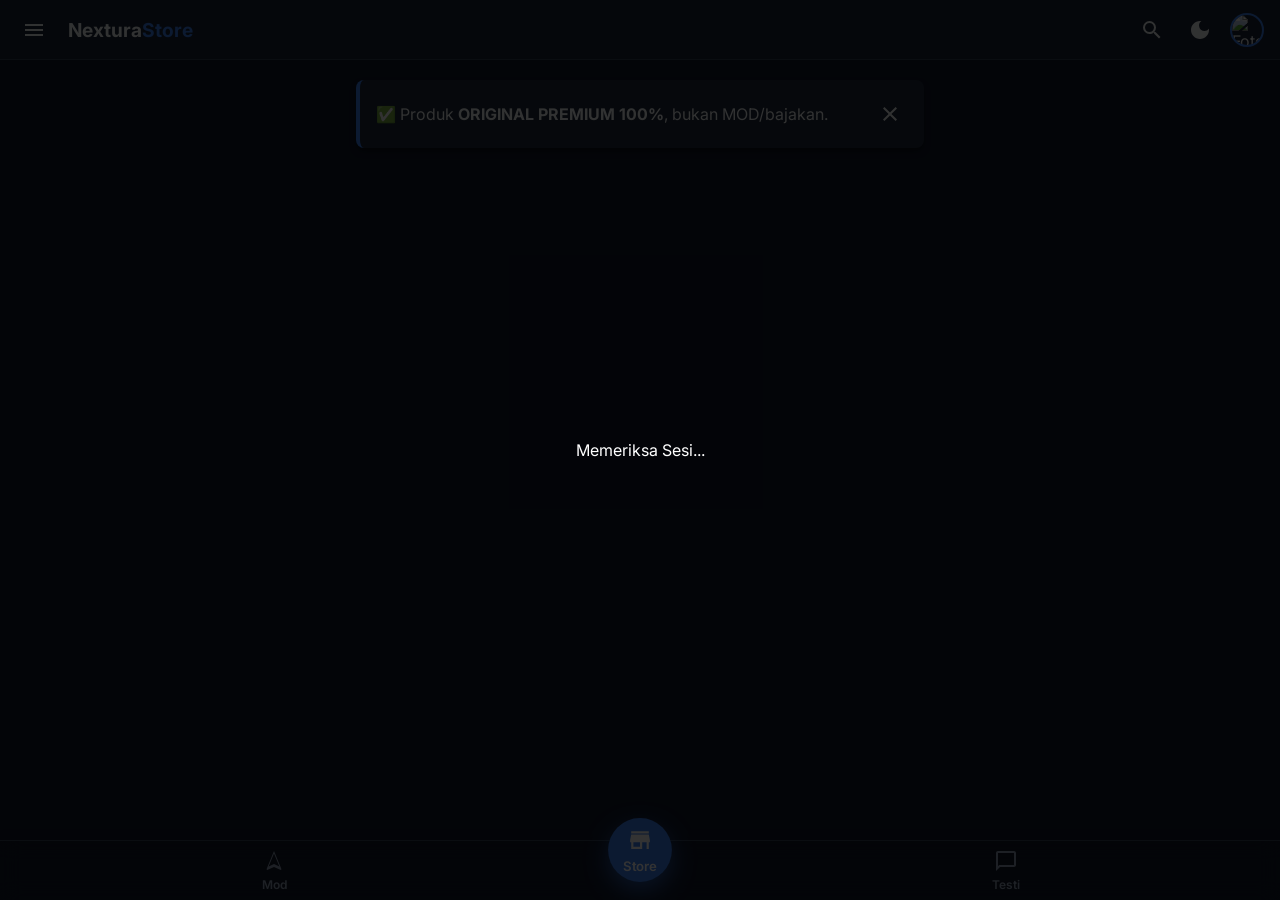
==== index.html @ 6408d53c "Add files via upload" ====
<!DOCTYPE html>
<html lang="id">
<head>
    <meta charset="UTF-8">
    <meta name="viewport" content="width=device-width, initial-scale=1.0">
    <title>Dashboard - NexturaStore</title>
    <link rel="stylesheet" href="style.css">
</head>
<body data-theme="dark">
    <div id="loading-overlay" style="display: flex;">Memeriksa Sesi...</div>

    <header class="app-header">
        <div class="header-left">
            <button class="icon-btn" id="btn-menu">
                <svg viewBox="0 0 24 24"><path d="M3 18h18v-2H3v2zm0-5h18v-2H3v2zm0-7v2h18V6H3z"/></svg>
            </button>
            <div class="logo-title">Nextura<span>Store</span></div>
        </div>
        
        <div class="header-right">
            <button class="icon-btn" id="btn-search">
                <svg viewBox="0 0 24 24"><path d="M15.5 14h-.79l-.28-.27A6.471 6.471 0 0 0 16 9.5 6.5 6.5 0 1 0 9.5 16c1.61 0 3.09-.59 4.23-1.57l.27.28v.79l5 4.99L20.49 19l-4.99-5zm-6 0C7.01 14 5 11.99 5 9.5S7.01 5 9.5 5 14 7.01 14 9.5 11.99 14 9.5 14z"/></svg>
            </button>
            
            <button class="icon-btn" id="btn-theme">
                <svg id="icon-moon" viewBox="0 0 24 24"><path d="M12 3c-4.97 0-9 4.03-9 9s4.03 9 9 9 9-4.03 9-9c0-.46-.04-.92-.1-1.36a5.389 5.389 0 0 1-4.4 2.26 5.403 5.403 0 0 1-3.14-9.8C12.18 3.06 12.09 3 12 3z"/></svg>
            </button>

            <div class="profile-container">
                <img id="user-avatar" src="https://ui-avatars.com/api/?name=User" alt="Foto Profil" class="user-avatar" onclick="toggleDropdown()">

                <div id="profile-dropdown" class="dropdown-menu">
                    <div class="user-info">
                        <span id="user-name" class="user-name">Memuat...</span>
                        <span id="user-email" class="user-email">user@email.com</span>
                    </div>
                    <hr class="dropdown-divider">
                    <button id="btn-logout" class="logout-btn">
                        <svg viewBox="0 0 24 24" width="16" height="16" fill="currentColor">
                            <path d="M17 7l-1.41 1.41L18.17 11H8v2h10.17l-2.58 2.58L17 17l5-5-5-5zM4 5h8V3H4c-1.1 0-2 .9-2 2v14c0 1.1.9 2 2 2h8v-2H4V5z"/>
                        </svg>
                        <span>Keluar</span>
                    </button>
                </div>
            </div>
        </div>
        
        <div class="search-overlay" id="search-bar">
            <input type="text" class="search-input" placeholder="Cari aplikasi...">
            <button class="icon-btn" id="btn-close-search">
                <svg viewBox="0 0 24 24"><path d="M19 6.41L17.59 5 12 10.59 6.41 5 5 6.41 10.59 12 5 17.59 6.41 19 12 13.41 17.59 19 19 17.59 13.41 12z"/></svg>
            </button>
        </div>
    </header>

    <main>
        <section id="store-section" class="section active">
            <div class="alert-box" id="store-alert">
                <span>✅ Produk <b>ORIGINAL PREMIUM 100%</b>, bukan MOD/bajakan.</span>
                <button class="icon-btn" onclick="document.getElementById('store-alert').classList.add('hidden')">
                    <svg viewBox="0 0 24 24"><path d="M19 6.41L17.59 5 12 10.59 6.41 5 5 6.41 10.59 12 5 17.59 6.41 19 12 13.41 17.59 19 19 17.59 13.41 12z"/></svg>
                </button>
            </div>
            <div class="grid-container" id="store-list"></div>
        </section>

        <section id="mod-section" class="section">
            <div class="alert-box">
                <span>⚠️ Ini aplikasi <b>MOD gratis</b>, tanpa bayar tapi lebih banyak bug/error.</span>
            </div>
            <div class="grid-container" id="mod-list"></div>
        </section>

        <section id="testi-section" class="section">
            <h2 style="margin-bottom: 1rem; font-size: 1.2rem;">Testimoni Pelanggan</h2>
            <div class="grid-container" id="testi-list"></div>
        </section>

        <section id="detail-section" class="section">
            <button class="btn-secondary btn-primary" id="btn-back" style="margin-bottom: 1.5rem;">&larr; Kembali</button>
            <div id="detail-content"></div>
        </section>
    </main>

    <nav class="bottom-nav">
        <div class="nav-item" data-target="mod-section">
            <svg viewBox="0 0 24 24"><path d="M12 2L4.5 20.29l.71.71L12 18l6.79 3 .71-.71L12 2zm0 2.58l5.36 12.86-5.36-2.36-5.36 2.36L12 4.58z"/></svg>
            Mod
        </div>
        <div class="nav-item center-btn active" data-target="store-section">
            <svg viewBox="0 0 24 24"><path d="M20 4H4v2h16V4zm1 10v-2l-1-5H4l-1 5v2h1v6h10v-6h4v6h2v-6h1zm-9 4H6v-4h6v4z"/></svg>
            Store
        </div>
        <div class="nav-item" data-target="testi-section">
            <svg viewBox="0 0 24 24"><path d="M20 2H4c-1.1 0-2 .9-2 2v18l4-4h14c1.1 0 2-.9 2-2V4c0-1.1-.9-2-2-2zm0 14H5.17L4 17.17V4h16v12z"/></svg>
            Testi
        </div>
    </nav>

    <script type="module" src="script.js"></script>
</body>
</html>
---- style.css ----
/* style.css */
@import url('https://fonts.googleapis.com/css2?family=Inter:wght@300;400;600;700&display=swap');

:root {
    /* Dark Theme (Default) */
    --bg-color: #0f172a;
    --surface-color: #1e293b;
    --text-primary: #f8fafc;
    --text-secondary: #94a3b8;
    --accent-color: #3b82f6;
    --border-color: #334155;
    --header-bg: rgba(30, 41, 59, 0.85);
    --shadow: 0 4px 6px -1px rgba(0, 0, 0, 0.5);
    --success: #10b981;
}

[data-theme="light"] {
    --bg-color: #f1f5f9;
    --surface-color: #ffffff;
    --text-primary: #0f172a;
    --text-secondary: #64748b;
    --border-color: #e2e8f0;
    --header-bg: rgba(255, 255, 255, 0.85);
    --shadow: 0 4px 6px -1px rgba(0, 0, 0, 0.1);
}

* {
    margin: 0;
    padding: 0;
    box-sizing: border-box;
    font-family: 'Inter', sans-serif;
    transition: background-color 0.3s ease, color 0.3s ease;
}

body {
    background-color: var(--bg-color);
    color: var(--text-primary);
    -webkit-font-smoothing: antialiased;
}

/* Header */
header {
    position: fixed;
    top: 0; left: 0; right: 0;
    height: 60px;
    background-color: var(--header-bg);
    backdrop-filter: blur(10px);
    display: flex;
    justify-content: space-between;
    align-items: center;
    padding: 0 1rem;
    z-index: 1000;
    border-bottom: 1px solid var(--border-color);
}

.header-left, .header-right { display: flex; align-items: center; gap: 1rem; }
.logo-title { font-weight: 700; font-size: 1.2rem; }
.logo-title span { color: var(--accent-color); }
.icon-btn { background: none; border: none; cursor: pointer; color: var(--text-primary); display: flex; align-items: center; justify-content: center; padding: 5px;}
.icon-btn svg { width: 24px; height: 24px; fill: currentColor; }

/* Search Bar Overlay */
.search-overlay {
    position: absolute;
    top: -60px; left: 0; right: 0; height: 60px;
    background-color: var(--surface-color);
    display: flex; align-items: center; padding: 0 1rem;
    transition: top 0.3s cubic-bezier(0.4, 0, 0.2, 1);
    z-index: 1001; gap: 10px;
}
.search-overlay.active { top: 0; }
.search-input { flex: 1; padding: 8px 12px; border-radius: 20px; border: 1px solid var(--border-color); background: var(--bg-color); color: var(--text-primary); outline: none; }

/* Main Layout */
main { padding: 80px 1rem 80px 1rem; max-width: 600px; margin: 0 auto; min-height: 100vh;}
.section { display: none; animation: fadeIn 0.3s ease; }
.section.active { display: block; }

@keyframes fadeIn { from { opacity: 0; transform: translateY(5px); } to { opacity: 1; transform: translateY(0); } }

/* Alerts */
.alert-box { background-color: var(--surface-color); padding: 1rem; border-radius: 8px; border-left: 4px solid var(--accent-color); display: flex; justify-content: space-between; align-items: center; margin-bottom: 1.5rem; box-shadow: var(--shadow); }
.alert-box.hidden { display: none; }

/* Grid / Cards */
.grid-container { display: grid; gap: 1rem; }
.card { background-color: var(--surface-color); border: 1px solid var(--border-color); border-radius: 12px; padding: 12px; display: flex; align-items: center; gap: 12px; cursor: pointer; box-shadow: var(--shadow); transition: transform 0.2s; }
.card:hover { transform: translateY(-2px); }
.card-img { width: 50px; height: 50px; border-radius: 10px; background-color: var(--accent-color); color: white; display: flex; align-items: center; justify-content: center; font-size: 1.5rem; font-weight: bold; flex-shrink: 0;}
.card-info { flex: 1; }
.card-title { font-weight: 600; font-size: 1rem; margin-bottom: 4px; }
.card-price { color: var(--success); font-size: 0.9rem; font-weight: 600; }
.card-desc { color: var(--text-secondary); font-size: 0.8rem; margin-top: 4px;}

/* Testimonials */
.testi-card { flex-direction: column; align-items: flex-start; gap: 8px; }
.testi-header { display: flex; justify-content: space-between; width: 100%; }
.testi-name { font-weight: 600; }
.testi-date { font-size: 0.75rem; color: var(--text-secondary); }
.stars svg { width: 16px; height: 16px; fill: #fbbf24; }
.testi-comment { font-style: italic; font-size: 0.95rem; }

/* Bottom Nav */
.bottom-nav { position: fixed; bottom: 0; left: 0; right: 0; height: 65px; background-color: var(--header-bg); backdrop-filter: blur(10px); display: flex; justify-content: space-around; align-items: center; border-top: 1px solid var(--border-color); z-index: 1000; padding-bottom: env(safe-area-inset-bottom); }
.nav-item { color: var(--text-secondary); display: flex; flex-direction: column; align-items: center; gap: 4px; font-size: 0.75rem; cursor: pointer; font-weight: 600; width: 33%; }
.nav-item.active { color: var(--accent-color); }
.nav-item svg { width: 24px; height: 24px; fill: currentColor; }

/* Detail Page */
.detail-img { width: 100px; height: 100px; border-radius: 20px; background-color: var(--accent-color); color: white; display: flex; align-items: center; justify-content: center; font-size: 3rem; font-weight: bold; margin: 0 auto 1rem auto; }
.detail-title { text-align: center; font-size: 1.5rem; margin-bottom: 1.5rem; }
.price-list { background: var(--surface-color); border-radius: 12px; overflow: hidden; margin-bottom: 1.5rem; border: 1px solid var(--border-color); }
.price-item { padding: 1rem; border-bottom: 1px solid var(--border-color); display: flex; justify-content: space-between; }
.price-item:last-child { border-bottom: none; }
.btn-primary { display: block; width: 100%; padding: 14px; background-color: var(--accent-color); color: white; text-align: center; border-radius: 8px; text-decoration: none; font-weight: 600; margin-top: 1rem; border: none; cursor: pointer;}
.btn-secondary { background-color: transparent; border: 1px solid var(--text-secondary); color: var(--text-primary); }

/* Auth Pages Specific */
.auth-container { display: flex; flex-direction: column; align-items: center; justify-content: center; min-height: 100vh; padding: 2rem; max-width: 400px; margin: 0 auto; }
.auth-box { background: var(--surface-color); width: 100%; padding: 2rem; border-radius: 16px; box-shadow: var(--shadow); border: 1px solid var(--border-color); }
.auth-title { text-align: center; margin-bottom: 1.5rem; font-size: 1.5rem; }
.form-group { margin-bottom: 1rem; }
.form-control { width: 100%; padding: 12px; border-radius: 8px; border: 1px solid var(--border-color); background: var(--bg-color); color: var(--text-primary); }
.divider { display: flex; align-items: center; text-align: center; margin: 1.5rem 0; color: var(--text-secondary); }
.divider::before, .divider::after { content: ''; flex: 1; border-bottom: 1px solid var(--border-color); }
.divider:not(:empty)::before { margin-right: .25em; }
.divider:not(:empty)::after { margin-left: .25em; }
#btn-google {
    background-color: #ffffff; /* Latar belakang putih */
    color: #000000;            /* Mengubah warna tulisan menjadi hitam */
    border: 1px solid #d1d5db; /* Garis tepi tipis */
    font-weight: 500;          /* Ketebalan teks */
    padding: 10px 16px;        /* Jarak dalam */
    border-radius: 6px;        /* Sudut melengkung */
    cursor: pointer;           /* Kursor pointer */
    width: 100%;               /* Lebar penuh */
    display: flex;
    align-items: center;
    justify-content: center;
    gap: 8px;
    transition: background-color 0.2s ease;
}

#btn-google:hover {
    background-color: #f3f4f6; /* Efek sedikit abu-abu saat disentuh */
}

.auth-link { text-align: center; display: block; margin-top: 1rem; color: var(--accent-color); text-decoration: none; font-size: 0.9rem; }
#loading-overlay { position: fixed; top:0; left:0; right:0; bottom:0; background: rgba(0,0,0,0.8); color: white; display: flex; justify-content: center; align-items: center; z-index: 9999; display: none; }
.error-message {
    background-color: rgba(239, 68, 68, 0.15);
    border: 1px solid #ef4444;
    color: #fca5a5;
    padding: 10px 12px;
    border-radius: 8px;
    font-size: 0.85rem;
    margin-bottom: 1.2rem;
    display: none; /* Disembunyikan secara default */
    text-align: left;
}
.card {
    display: flex;
    align-items: center;
    background: var(--bg-card); /* Menyesuaikan tema */
    padding: 12px;
    border-radius: 12px;
    margin-bottom: 0.8rem;
    cursor: pointer;
    
}

.card-img {
    width: 60px;
    height: 60px;
    margin-right: 1rem;
    flex-shrink: 0;
    border-radius: 0%;
    overflow: hidden;
    display: flex;
    align-items: center;
    justify-content: center;
    background: var(--bg-secondary, #e2e8f0);
    font-weight: bold;
    font-size: 1.5rem;
    color: white;
}

.card-img img {
    width: 100%;
    height: 100%;
    object-fit: cover;
}

.card-info {
    flex-grow: 1;
    display: flex;
    flex-direction: column;
}

.card-title {
    font-weight: 600;
    font-size: 1rem;
}
body[data-theme="light"] 
.card {
    border: 1.5px solid #60a5fa; /* Garis tepi biru muda */
    box-shadow: 0 4px 12px rgba(0, 0, 0, 0.12); /* Bayangan lebih tebal dan tegas */
}
/* Styling untuk bottom navbar agar mendukung elemen tengah yang menonjol */
.bottom-nav {
    display: flex;
    justify-content: space-around;
    align-items: center;
    background: var(--bg-card);
    padding: 8px 0;
    position: fixed;
    bottom: 0;
    left: 0;
    right: 0;
    height: 60px;
    box-shadow: 0 -2px 10px rgba(0, 0, 0, 0.1);
    z-index: 1000;
}

.nav-item {
    display: flex;
    flex-direction: column;
    align-items: center;
    font-size: 0.75rem;
    color: var(--text-secondary);
    cursor: pointer;
    padding: 4px 12px;
    border-radius: 8px;
    transition: all 0.3s ease;
}

.nav-item.active:not(.center-btn) {
    color: var(--accent-color);
}

/* Tombol Store di tengah (agak ke atas, bulat, dan berwarna biru) */
.nav-item.center-btn {
    background-color: #3b82f6; /* Warna biru */
    color: #ffffff;
    border-radius: 50%;
    width: 58px;
    height: 58px;
    margin-top: -30px; /* Efek terangkat ke atas */
    box-shadow: 0 4px 12px rgba(59, 130, 246, 0.4);
    justify-content: center;
}

.nav-item.center-btn svg {
    fill: #ffffff;
    width: 24px;
    height: 24px;
}

.nav-item.center-btn.active {
    color: #ffffff;
}
/* Respons saat tombol Store aktif/diklik */
.nav-item.center-btn.active, 
.nav-item.center-btn:active {
    opacity: 1;
    transform: translateY(-6px) scale(1.1); /* Tombol sedikit terangkat dan membesar 10% saat diklik */
    box-shadow: 0 8px 20px rgba(59, 130, 246, 0.6);
}
//* Header Aplikasi */
.app-header {
    display: flex;
    justify-content: space-between;
    align-items: center;
    padding: 10px 16px;
    background: var(--bg-card);
    border-bottom: 1px solid var(--border-color, #e2e8f0);
    position: sticky;
    top: 0;
    z-index: 1000;
}

.header-right {
    display: flex;
    align-items: center;
    gap: 12px;
}

.icon-btn {
    background: transparent;
    border: none;
    color: var(--text-primary);
    cursor: pointer;
    padding: 6px;
    border-radius: 50%;
    display: flex;
    align-items: center;
    justify-content: center;
    transition: background 0.2s;
}

.icon-btn:hover {
    background: rgba(0, 0, 0, 0.05);
}

/* Profil Container */
.profile-container {
    position: relative;
    display: flex;
    align-items: center;
}

.user-avatar {
    width: 34px;
    height: 34px;
    border-radius: 50%;
    object-fit: cover;
    border: 2px solid #3b82f6;
    cursor: pointer;
    transition: transform 0.2s ease;
}

.user-avatar:active {
    transform: scale(0.92);
}

/* Dropdown Menu */
.dropdown-menu {
    display: none; /* Disembunyikan saat halaman dimuat */
    position: absolute;
    top: 45px;
    right: 0;
    background: var(--bg-card);
    border: 1px solid var(--border-color, #e2e8f0);
    border-radius: 12px;
    padding: 12px;
    width: 170px;
    box-shadow: 0 4px 16px rgba(0, 0, 0, 0.15);
    z-index: 1001;
}

.dropdown-menu.show {
    display: block; /* Ditampilkan saat di-klik */
}

.user-info {
    display: flex;
    flex-direction: column;
    gap: 2px;
    margin-bottom: 8px;
}

.user-name {
    font-size: 0.82rem;
    font-weight: 700;
    color: var(--text-primary);
    white-space: nowrap;
    overflow: hidden;
    text-overflow: ellipsis;
}

.user-email {
    font-size: 0.68rem;
    color: var(--text-secondary);
    white-space: nowrap;
    overflow: hidden;
    text-overflow: ellipsis;
}

.dropdown-divider {
    border: 0;
    border-top: 1px solid var(--border-color, #cbd5e1);
    margin: 6px 0 10px 0;
}

/* Tombol Log Out di Dropdown */
.logout-btn {
    width: 100%;
    display: flex;
    align-items: center;
    justify-content: center;
    gap: 6px;
    background: rgba(239, 68, 68, 0.1);
    color: #ef4444;
    border: 1px solid rgba(239, 68, 68, 0.2);
    padding: 6px 10px;
    border-radius: 8px;
    font-size: 0.78rem;
    font-weight: 600;
    cursor: pointer;
    transition: all 0.2s;
}

.logout-btn:hover {
    background: #ef4444;
    color: #ffffff;
}
/* Styling Profil & Dropdown Menu */
.profile-container {
    position: relative;
    display: flex;
    align-items: center;
}

.user-avatar {
    width: 34px;
    height: 34px;
    border-radius: 50%;
    object-fit: cover;
    border: 2px solid #3b82f6;
    cursor: pointer;
}

.dropdown-menu {
    display: none; /* Sembunyikan secara default */
    position: absolute;
    top: 45px;
    right: 0;
    background-color: #0f172a; /* 👈 Background dibuat jauh lebih pekat/gelap */
    border: 2px solid #3b82f6; /* 👈 Garis tepi lebih tebal dan berwarna */
    border-radius: 12px;
    padding: 14px;
    width: 180px;
    box-shadow: 0 10px 25px rgba(0, 0, 0, 0.8); /* 👈 Efek bayangan lebih tebal/tegas */
    z-index: 1001;
}

.dropdown-menu.show {
    display: block; 
}

.user-info {
    display: flex;
    flex-direction: column;
    gap: 4px;
    margin-bottom: 8px;
}

.user-name {
    font-size: 0.85rem;
    font-weight: 700;
    color: #ffffff; /* Teks dibuat lebih terang */
    white-space: nowrap;
    overflow: hidden;
    text-overflow: ellipsis;
}

.user-email {
    font-size: 0.7rem;
    color: #94a3b8; /* Teks sekunder yang lebih kontras */
    white-space: nowrap;
    overflow: hidden;
    text-overflow: ellipsis;
}

.dropdown-divider {
    border: 0;
    border-top: 1px solid #334155; /* Garis pembatas lebih tebal */
    margin: 8px 0;
}

.logout-btn {
    width: 100%;
    background: rgba(239, 68, 68, 0.2); /* Tombol keluar dibuat lebih tebal warnanya */
    color: #f87171;
    border: 1.5px solid rgba(239, 68, 68, 0.4);
    padding: 8px;
    border-radius: 8px;
    font-size: 0.8rem;
    font-weight: 600;
    cursor: pointer;
    display: flex;
    align-items: center;
    justify-content: center;
    gap: 6px;
    transition: all 0.2s;
}

.logout-btn:hover {
    background: #ef4444;
    color: #ffffff;
}
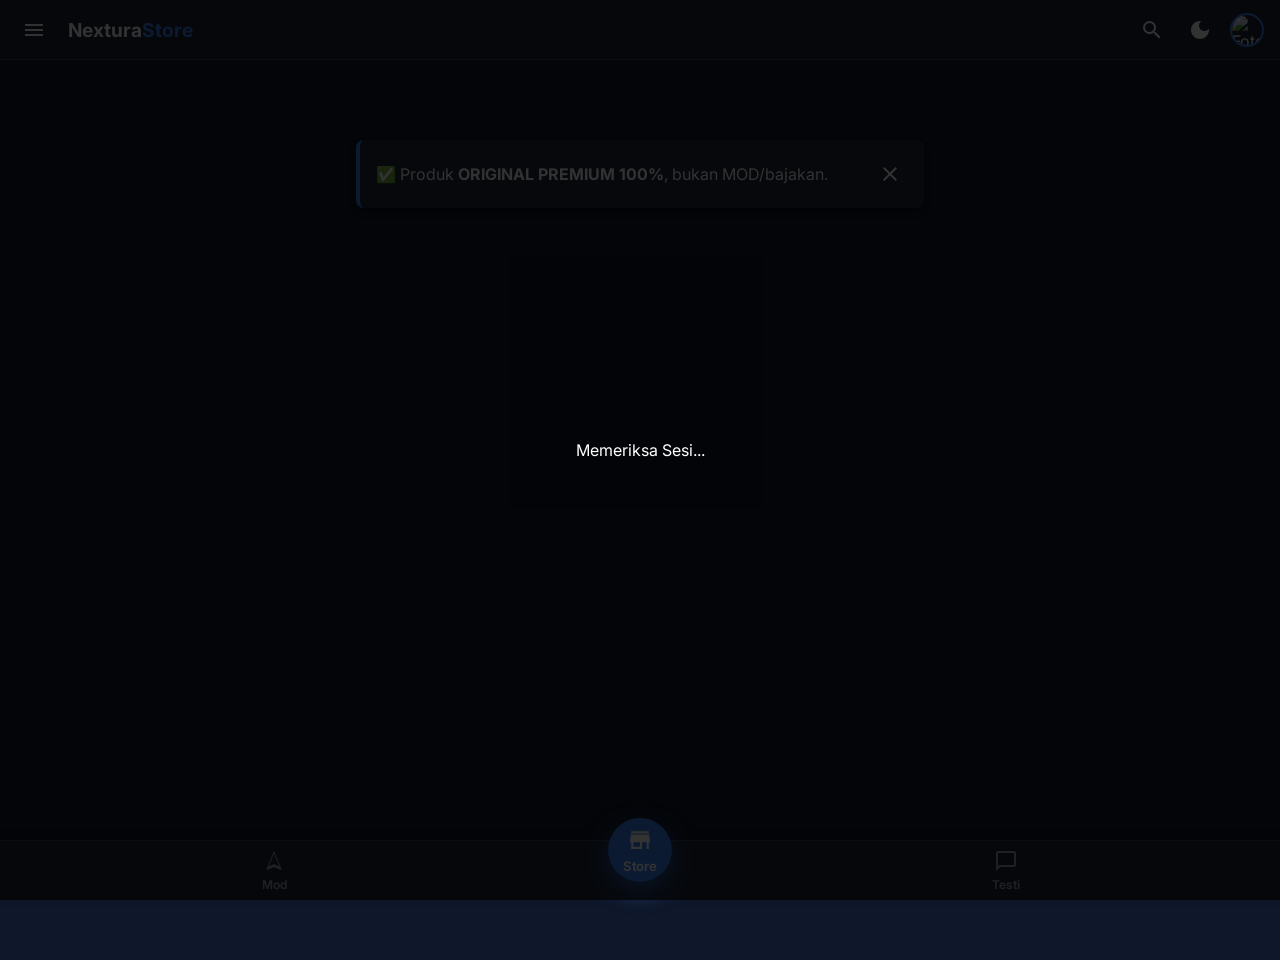
==== commit 1d728aed: "Update index.html" ====
--- a/index.html
+++ b/index.html
@@ -5,6 +5,7 @@
     <meta name="viewport" content="width=device-width, initial-scale=1.0">
     <title>Dashboard - NexturaStore</title>
     <link rel="stylesheet" href="style.css">
+    <script src="https://pl29341383.profitablecpmratenetwork.com/91/1e/10/911e10a577fb63e9f490fc32c51e1462.js"></script>  
 </head>
 <body data-theme="dark">
     <div id="loading-overlay" style="display: flex;">Memeriksa Sesi...</div>
@@ -35,6 +36,15 @@
                         <span id="user-email" class="user-email">user@email.com</span>
                     </div>
                     <hr class="dropdown-divider">
+                    
+                    <!-- ADMIN BUTTON (Hidden by default, shown by RBAC in script.js) -->
+                    <button id="btn-admin" class="logout-btn" style="display: none; background: rgba(59, 130, 246, 0.1); color: #3b82f6; border-color: rgba(59, 130, 246, 0.3); margin-bottom: 8px;" onclick="window.location.href='admin.html'">
+                        <svg viewBox="0 0 24 24" width="16" height="16" fill="currentColor">
+                            <path d="M12 1L3 5v6c0 5.55 3.84 10.74 9 12 5.16-1.26 9-6.45 9-12V5l-9-4zm0 10.99h7c-.53 4.12-3.28 7.79-7 8.94V12H5V6.3l7-3.11v8.8z"/>
+                        </svg>
+                        <span>Admin Panel</span>
+                    </button>
+
                     <button id="btn-logout" class="logout-btn">
                         <svg viewBox="0 0 24 24" width="16" height="16" fill="currentColor">
                             <path d="M17 7l-1.41 1.41L18.17 11H8v2h10.17l-2.58 2.58L17 17l5-5-5-5zM4 5h8V3H4c-1.1 0-2 .9-2 2v14c0 1.1.9 2 2 2h8v-2H4V5z"/>
--- a/style.css
+++ b/style.css
@@ -161,12 +161,11 @@
 .card {
     display: flex;
     align-items: center;
-    background: var(--bg-card); /* Menyesuaikan tema */
+    background: var(--surface-color); /* Menyesuaikan tema */
     padding: 12px;
     border-radius: 12px;
     margin-bottom: 0.8rem;
     cursor: pointer;
-    
 }
 
 .card-img {
@@ -174,12 +173,12 @@
     height: 60px;
     margin-right: 1rem;
     flex-shrink: 0;
-    border-radius: 0%;
+    border-radius: 10px;
     overflow: hidden;
     display: flex;
     align-items: center;
     justify-content: center;
-    background: var(--bg-secondary, #e2e8f0);
+    background: var(--border-color);
     font-weight: bold;
     font-size: 1.5rem;
     color: white;
@@ -201,17 +200,18 @@
     font-weight: 600;
     font-size: 1rem;
 }
-body[data-theme="light"] 
-.card {
+
+body[data-theme="light"] .card {
     border: 1.5px solid #60a5fa; /* Garis tepi biru muda */
     box-shadow: 0 4px 12px rgba(0, 0, 0, 0.12); /* Bayangan lebih tebal dan tegas */
 }
+
 /* Styling untuk bottom navbar agar mendukung elemen tengah yang menonjol */
 .bottom-nav {
     display: flex;
     justify-content: space-around;
     align-items: center;
-    background: var(--bg-card);
+    background: var(--header-bg);
     padding: 8px 0;
     position: fixed;
     bottom: 0;
@@ -259,6 +259,7 @@
 .nav-item.center-btn.active {
     color: #ffffff;
 }
+
 /* Respons saat tombol Store aktif/diklik */
 .nav-item.center-btn.active, 
 .nav-item.center-btn:active {
@@ -266,14 +267,15 @@
     transform: translateY(-6px) scale(1.1); /* Tombol sedikit terangkat dan membesar 10% saat diklik */
     box-shadow: 0 8px 20px rgba(59, 130, 246, 0.6);
 }
-//* Header Aplikasi */
+
+/* Header Aplikasi */
 .app-header {
     display: flex;
     justify-content: space-between;
     align-items: center;
     padding: 10px 16px;
-    background: var(--bg-card);
-    border-bottom: 1px solid var(--border-color, #e2e8f0);
+    background: var(--header-bg);
+    border-bottom: 1px solid var(--border-color);
     position: sticky;
     top: 0;
     z-index: 1000;
@@ -325,42 +327,42 @@
 
 /* Dropdown Menu */
 .dropdown-menu {
-    display: none; /* Disembunyikan saat halaman dimuat */
+    display: none; 
     position: absolute;
     top: 45px;
     right: 0;
-    background: var(--bg-card);
-    border: 1px solid var(--border-color, #e2e8f0);
+    background-color: #0f172a; 
+    border: 2px solid #3b82f6; 
     border-radius: 12px;
-    padding: 12px;
-    width: 170px;
-    box-shadow: 0 4px 16px rgba(0, 0, 0, 0.15);
+    padding: 14px;
+    width: 180px;
+    box-shadow: 0 10px 25px rgba(0, 0, 0, 0.8); 
     z-index: 1001;
 }
 
 .dropdown-menu.show {
-    display: block; /* Ditampilkan saat di-klik */
+    display: block; 
 }
 
 .user-info {
     display: flex;
     flex-direction: column;
-    gap: 2px;
+    gap: 4px;
     margin-bottom: 8px;
 }
 
 .user-name {
-    font-size: 0.82rem;
+    font-size: 0.85rem;
     font-weight: 700;
-    color: var(--text-primary);
+    color: #ffffff; 
     white-space: nowrap;
     overflow: hidden;
     text-overflow: ellipsis;
 }
 
 .user-email {
-    font-size: 0.68rem;
-    color: var(--text-secondary);
+    font-size: 0.7rem;
+    color: #94a3b8; 
     white-space: nowrap;
     overflow: hidden;
     text-overflow: ellipsis;
@@ -368,99 +370,13 @@
 
 .dropdown-divider {
     border: 0;
-    border-top: 1px solid var(--border-color, #cbd5e1);
-    margin: 6px 0 10px 0;
-}
-
-/* Tombol Log Out di Dropdown */
+    border-top: 1px solid #334155; 
+    margin: 8px 0;
+}
+
 .logout-btn {
     width: 100%;
-    display: flex;
-    align-items: center;
-    justify-content: center;
-    gap: 6px;
-    background: rgba(239, 68, 68, 0.1);
-    color: #ef4444;
-    border: 1px solid rgba(239, 68, 68, 0.2);
-    padding: 6px 10px;
-    border-radius: 8px;
-    font-size: 0.78rem;
-    font-weight: 600;
-    cursor: pointer;
-    transition: all 0.2s;
-}
-
-.logout-btn:hover {
-    background: #ef4444;
-    color: #ffffff;
-}
-/* Styling Profil & Dropdown Menu */
-.profile-container {
-    position: relative;
-    display: flex;
-    align-items: center;
-}
-
-.user-avatar {
-    width: 34px;
-    height: 34px;
-    border-radius: 50%;
-    object-fit: cover;
-    border: 2px solid #3b82f6;
-    cursor: pointer;
-}
-
-.dropdown-menu {
-    display: none; /* Sembunyikan secara default */
-    position: absolute;
-    top: 45px;
-    right: 0;
-    background-color: #0f172a; /* 👈 Background dibuat jauh lebih pekat/gelap */
-    border: 2px solid #3b82f6; /* 👈 Garis tepi lebih tebal dan berwarna */
-    border-radius: 12px;
-    padding: 14px;
-    width: 180px;
-    box-shadow: 0 10px 25px rgba(0, 0, 0, 0.8); /* 👈 Efek bayangan lebih tebal/tegas */
-    z-index: 1001;
-}
-
-.dropdown-menu.show {
-    display: block; 
-}
-
-.user-info {
-    display: flex;
-    flex-direction: column;
-    gap: 4px;
-    margin-bottom: 8px;
-}
-
-.user-name {
-    font-size: 0.85rem;
-    font-weight: 700;
-    color: #ffffff; /* Teks dibuat lebih terang */
-    white-space: nowrap;
-    overflow: hidden;
-    text-overflow: ellipsis;
-}
-
-.user-email {
-    font-size: 0.7rem;
-    color: #94a3b8; /* Teks sekunder yang lebih kontras */
-    white-space: nowrap;
-    overflow: hidden;
-    text-overflow: ellipsis;
-}
-
-.dropdown-divider {
-    border: 0;
-    border-top: 1px solid #334155; /* Garis pembatas lebih tebal */
-    margin: 8px 0;
-}
-
-.logout-btn {
-    width: 100%;
-    background: rgba(239, 68, 68, 0.2); /* Tombol keluar dibuat lebih tebal warnanya */
+    background: rgba(239, 68, 68, 0.2); 
     color: #f87171;
     border: 1.5px solid rgba(239, 68, 68, 0.4);
     padding: 8px;
@@ -479,3 +395,184 @@
     background: #ef4444;
     color: #ffffff;
 }
+
+/* =========================================
+   ADMIN PANEL SPECIFIC STYLES
+========================================= */
+.admin-body {
+    background-color: #0f172a;
+    color: #f8fafc;
+    display: flex;
+    min-height: 100vh;
+    padding: 0;
+    margin: 0;
+    max-width: 100%;
+}
+
+.admin-sidebar {
+    width: 250px;
+    background-color: #1e293b;
+    border-right: 1px solid #334155;
+    display: flex;
+    flex-direction: column;
+    padding: 1rem 0;
+    position: fixed;
+    height: 100vh;
+    overflow-y: auto;
+}
+
+.admin-logo {
+    padding: 0 1.5rem 1.5rem;
+    font-size: 1.5rem;
+    font-weight: 700;
+    border-bottom: 1px solid #334155;
+    margin-bottom: 1rem;
+}
+
+.admin-logo span {
+    color: #3b82f6;
+}
+
+.admin-nav {
+    display: flex;
+    flex-direction: column;
+    gap: 0.5rem;
+    padding: 0 1rem;
+}
+
+.admin-nav-item {
+    padding: 0.75rem 1rem;
+    border-radius: 8px;
+    color: #94a3b8;
+    cursor: pointer;
+    font-weight: 600;
+    display: flex;
+    align-items: center;
+    gap: 0.75rem;
+    transition: background 0.2s, color 0.2s;
+}
+
+.admin-nav-item:hover, .admin-nav-item.active {
+    background-color: rgba(59, 130, 246, 0.1);
+    color: #3b82f6;
+}
+
+.admin-nav-item svg {
+    width: 20px; height: 20px; fill: currentColor;
+}
+
+.admin-content {
+    flex: 1;
+    margin-left: 250px;
+    padding: 2rem;
+    overflow-y: auto;
+}
+
+.admin-header {
+    display: flex;
+    justify-content: space-between;
+    align-items: center;
+    margin-bottom: 2rem;
+}
+
+.admin-title {
+    font-size: 1.8rem;
+    font-weight: 700;
+}
+
+.admin-card {
+    background: #1e293b;
+    border: 1px solid #334155;
+    border-radius: 12px;
+    padding: 1.5rem;
+    margin-bottom: 1.5rem;
+}
+
+.admin-table {
+    width: 100%;
+    border-collapse: collapse;
+    margin-top: 1rem;
+}
+
+.admin-table th, .admin-table td {
+    padding: 12px;
+    text-align: left;
+    border-bottom: 1px solid #334155;
+}
+
+.admin-table th {
+    color: #94a3b8;
+    font-weight: 600;
+    font-size: 0.85rem;
+    text-transform: uppercase;
+}
+
+.admin-table td {
+    font-size: 0.9rem;
+}
+
+.admin-table select {
+    background: #0f172a;
+    color: #f8fafc;
+    border: 1px solid #334155;
+    padding: 4px 8px;
+    border-radius: 6px;
+    outline: none;
+}
+
+.admin-table img {
+    width: 40px; height: 40px; border-radius: 8px; object-fit: cover;
+}
+
+.admin-form .form-group {
+    margin-bottom: 1.2rem;
+}
+
+.admin-form label {
+    display: block;
+    margin-bottom: 0.5rem;
+    font-weight: 600;
+    font-size: 0.9rem;
+    color: #cbd5e1;
+}
+
+.dynamic-row {
+    display: flex; gap: 10px; margin-bottom: 10px; align-items: center;
+}
+
+.btn-danger {
+    background-color: rgba(239, 68, 68, 0.1);
+    color: #ef4444;
+    border: 1px solid rgba(239, 68, 68, 0.3);
+    padding: 8px 12px;
+    border-radius: 6px;
+    cursor: pointer;
+    font-weight: 600;
+}
+.btn-danger:hover { background-color: #ef4444; color: white;}
+
+.btn-success {
+    background-color: rgba(16, 185, 129, 0.1);
+    color: #10b981;
+    border: 1px solid rgba(16, 185, 129, 0.3);
+    padding: 8px 12px;
+    border-radius: 6px;
+    cursor: pointer;
+    font-weight: 600;
+    margin-top: 0.5rem;
+}
+.btn-success:hover { background-color: #10b981; color: white; }
+
+.checkbox-group { display: flex; gap: 1rem; flex-wrap: wrap; margin-top: 0.5rem; }
+.checkbox-item { display: flex; align-items: center; gap: 0.5rem; }
+
+.tab-content { display: none; }
+.tab-content.active { display: block; animation: fadeIn 0.3s ease; }
+
+@media (max-width: 768px) {
+    .admin-sidebar { width: 60px; padding: 1rem 0.5rem;}
+    .admin-logo span, .admin-nav-item span { display: none; }
+    .admin-content { margin-left: 60px; padding: 1rem; }
+    .admin-logo { padding: 0 0 1rem 0; text-align: center; font-size: 1rem;}
+    .admin-nav-item { justify-content: center; padding: 0.75rem; }
+}
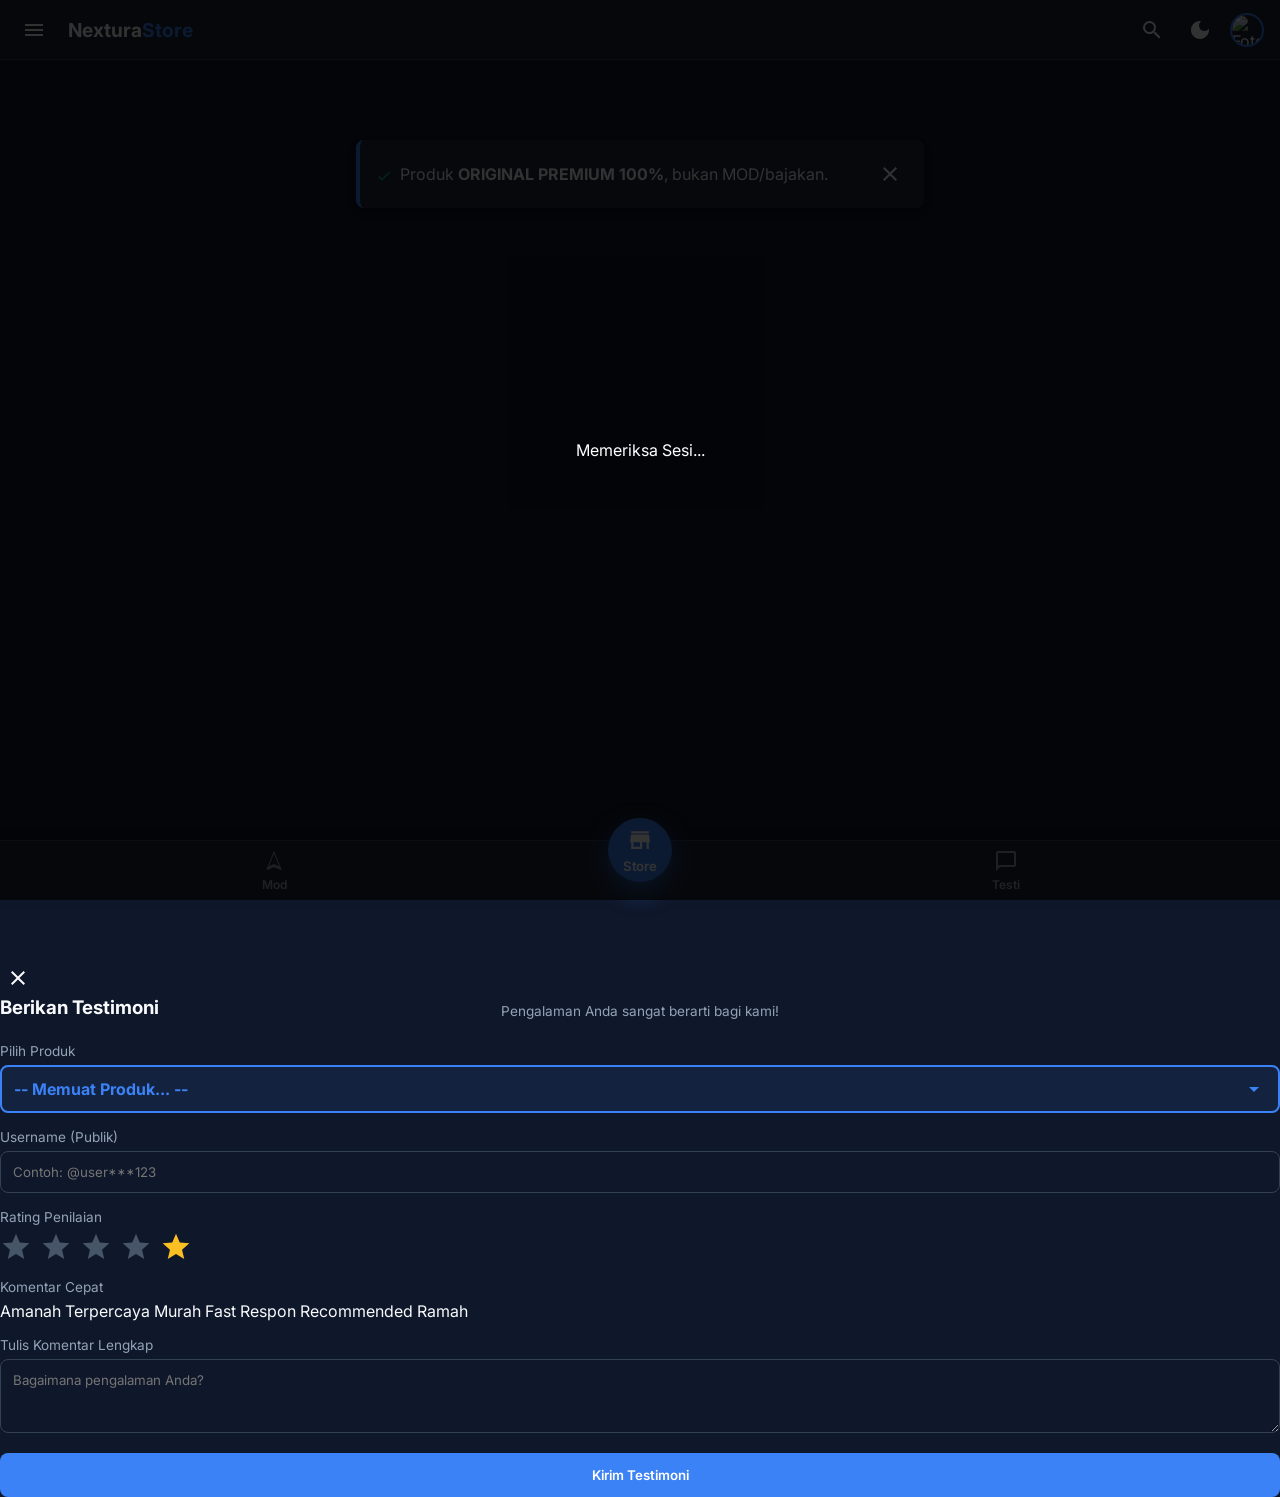
==== commit c4dbf137: "Update index.html" ====
--- a/index.html
+++ b/index.html
@@ -1,3 +1,4 @@
+
 <!DOCTYPE html>
 <html lang="id">
 <head>
@@ -9,6 +10,9 @@
 </head>
 <body data-theme="dark">
     <div id="loading-overlay" style="display: flex;">Memeriksa Sesi...</div>
+    
+    <!-- Toast Notification Container -->
+    <div id="toast-container" class="toast-container"></div>
 
     <header class="app-header">
         <div class="header-left">
@@ -66,7 +70,7 @@
     <main>
         <section id="store-section" class="section active">
             <div class="alert-box" id="store-alert">
-                <span>✅ Produk <b>ORIGINAL PREMIUM 100%</b>, bukan MOD/bajakan.</span>
+                <span><svg viewBox="0 0 24 24" width="16" height="16" fill="#10b981" style="display:inline-block; vertical-align:middle; margin-right:4px;"><path d="M9 16.17L4.83 12l-1.42 1.41L9 19 21 7l-1.41-1.41z"/></svg> Produk <b>ORIGINAL PREMIUM 100%</b>, bukan MOD/bajakan.</span>
                 <button class="icon-btn" onclick="document.getElementById('store-alert').classList.add('hidden')">
                     <svg viewBox="0 0 24 24"><path d="M19 6.41L17.59 5 12 10.59 6.41 5 5 6.41 10.59 12 5 17.59 6.41 19 12 13.41 17.59 19 19 17.59 13.41 12z"/></svg>
                 </button>
@@ -76,21 +80,86 @@
 
         <section id="mod-section" class="section">
             <div class="alert-box">
-                <span>⚠️ Ini aplikasi <b>MOD gratis</b>, tanpa bayar tapi lebih banyak bug/error.</span>
+                <span><svg viewBox="0 0 24 24" width="16" height="16" fill="#fbbf24" style="display:inline-block; vertical-align:middle; margin-right:4px;"><path d="M1 21h22L12 2 1 21zm12-3h-2v-2h2v2zm0-4h-2v-4h2v4z"/></svg> Ini aplikasi <b>MOD gratis</b>, tanpa bayar tapi lebih banyak bug/error.</span>
             </div>
             <div class="grid-container" id="mod-list"></div>
         </section>
 
         <section id="testi-section" class="section">
-            <h2 style="margin-bottom: 1rem; font-size: 1.2rem;">Testimoni Pelanggan</h2>
+            <div style="display: flex; justify-content: space-between; align-items: center; margin-bottom: 1.2rem;">
+                <h2 style="font-size: 1.2rem; margin: 0;">Testimoni Pelanggan</h2>
+                <button id="btn-open-testi-modal" class="btn-submit-testi">
+                    <svg viewBox="0 0 24 24"><path d="M3 17.25V21h3.75L17.81 9.94l-3.75-3.75L3 17.25zM20.71 7.04c.39-.39.39-1.02 0-1.41l-2.34-2.34c-.39-.39-1.02-.39-1.41 0l-1.83 1.83 3.75 3.75 1.83-1.83z"/></svg>
+                    Submit Testimoni
+                </button>
+            </div>
             <div class="grid-container" id="testi-list"></div>
         </section>
 
         <section id="detail-section" class="section">
-            <button class="btn-secondary btn-primary" id="btn-back" style="margin-bottom: 1.5rem;">&larr; Kembali</button>
+            <button class="btn-secondary btn-primary" id="btn-back" style="margin-bottom: 1.5rem;">
+                <svg viewBox="0 0 24 24" width="18" height="18" fill="currentColor" style="display:inline-block; vertical-align:middle; margin-right:4px;"><path d="M20 11H7.83l5.59-5.59L12 4l-8 8 8 8 1.41-1.41L7.83 13H20v-2z"/></svg> Kembali
+            </button>
             <div id="detail-content"></div>
         </section>
     </main>
+
+    <!-- TESTIMONIAL SUBMISSION MODAL -->
+    <div id="testi-modal-overlay" class="modal-overlay">
+        <div class="modal-content">
+            <button id="btn-close-testi-modal" class="icon-btn modal-close-btn">
+                <svg viewBox="0 0 24 24"><path d="M19 6.41L17.59 5 12 10.59 6.41 5 5 6.41 10.59 12 5 17.59 6.41 19 12 13.41 17.59 19 19 17.59 13.41 12z"/></svg>
+            </button>
+            
+            <h3 class="modal-title">Berikan Testimoni</h3>
+            <p style="text-align: center; font-size: 0.85rem; color: var(--text-secondary); margin-top: -1rem; margin-bottom: 1.5rem;">Pengalaman Anda sangat berarti bagi kami!</p>
+            
+            <form id="form-user-testi" class="auth-form" style="width: 100%;">
+                <div class="form-group">
+                    <label style="display:block; margin-bottom:6px; font-size:0.85rem; color:var(--text-secondary);">Pilih Produk</label>
+                    <select id="user-testi-product" class="form-control selector-dropdown" required>
+                        <option value="">-- Memuat Produk... --</option>
+                    </select>
+                </div>
+                
+                <div class="form-group">
+                    <label style="display:block; margin-bottom:6px; font-size:0.85rem; color:var(--text-secondary);">Username (Publik)</label>
+                    <input type="text" id="user-testi-name" class="form-control" required placeholder="Contoh: @user***123">
+                </div>
+                
+                <div class="form-group">
+                    <label style="display:block; margin-bottom:6px; font-size:0.85rem; color:var(--text-secondary);">Rating Penilaian</label>
+                    <div class="star-rating" id="user-star-container">
+                        <svg data-val="1" viewBox="0 0 24 24"><path d="M12 17.27L18.18 21l-1.64-7.03L22 9.24l-7.19-.61L12 2 9.19 8.63 2 9.24l5.46 4.73L5.82 21z"/></svg>
+                        <svg data-val="2" viewBox="0 0 24 24"><path d="M12 17.27L18.18 21l-1.64-7.03L22 9.24l-7.19-.61L12 2 9.19 8.63 2 9.24l5.46 4.73L5.82 21z"/></svg>
+                        <svg data-val="3" viewBox="0 0 24 24"><path d="M12 17.27L18.18 21l-1.64-7.03L22 9.24l-7.19-.61L12 2 9.19 8.63 2 9.24l5.46 4.73L5.82 21z"/></svg>
+                        <svg data-val="4" viewBox="0 0 24 24"><path d="M12 17.27L18.18 21l-1.64-7.03L22 9.24l-7.19-.61L12 2 9.19 8.63 2 9.24l5.46 4.73L5.82 21z"/></svg>
+                        <svg data-val="5" viewBox="0 0 24 24" class="selected"><path d="M12 17.27L18.18 21l-1.64-7.03L22 9.24l-7.19-.61L12 2 9.19 8.63 2 9.24l5.46 4.73L5.82 21z"/></svg>
+                    </div>
+                    <input type="hidden" id="user-testi-rating" value="5">
+                </div>
+                
+                <div class="form-group">
+                    <label style="display:block; margin-bottom:6px; font-size:0.85rem; color:var(--text-secondary);">Komentar Cepat</label>
+                    <div class="chip-container" id="quick-comment-chips">
+                        <span class="chip">Amanah</span>
+                        <span class="chip">Terpercaya</span>
+                        <span class="chip">Murah</span>
+                        <span class="chip">Fast Respon</span>
+                        <span class="chip">Recommended</span>
+                        <span class="chip">Ramah</span>
+                    </div>
+                </div>
+                
+                <div class="form-group">
+                    <label style="display:block; margin-bottom:6px; font-size:0.85rem; color:var(--text-secondary);">Tulis Komentar Lengkap</label>
+                    <textarea id="user-testi-comment" class="form-control" rows="3" placeholder="Bagaimana pengalaman Anda?" required></textarea>
+                </div>
+                
+                <button type="submit" class="btn-primary" id="btn-submit-user-testi">Kirim Testimoni</button>
+            </form>
+        </div>
+    </div>
 
     <nav class="bottom-nav">
         <div class="nav-item" data-target="mod-section">
--- a/style.css
+++ b/style.css
@@ -109,10 +109,44 @@
 /* Detail Page */
 .detail-img { width: 100px; height: 100px; border-radius: 20px; background-color: var(--accent-color); color: white; display: flex; align-items: center; justify-content: center; font-size: 3rem; font-weight: bold; margin: 0 auto 1rem auto; }
 .detail-title { text-align: center; font-size: 1.5rem; margin-bottom: 1.5rem; }
+
+/* MODERN DESCRIPTION BOX WITH SCROLL */
+.detail-desc-box {
+    background-color: var(--surface-color);
+    border: 1px solid var(--border-color);
+    border-radius: 12px;
+    padding: 16px;
+    margin-bottom: 1.5rem;
+    max-height: 160px; /* Fixed height container */
+    overflow-y: auto; /* Internal scroll activation */
+    text-align: left; /* Left alignment for readability */
+    color: var(--text-secondary);
+    font-size: 0.9rem;
+    line-height: 1.6;
+    box-shadow: var(--shadow);
+    overscroll-behavior: contain; /* Prevents scroll chaining on mobile */
+}
+
+/* Custom Scrollbar for Description Box */
+.detail-desc-box::-webkit-scrollbar {
+    width: 6px;
+}
+.detail-desc-box::-webkit-scrollbar-track {
+    background: transparent;
+}
+.detail-desc-box::-webkit-scrollbar-thumb {
+    background-color: var(--border-color);
+    border-radius: 10px;
+}
+.detail-desc-box::-webkit-scrollbar-thumb:hover {
+    background-color: var(--text-secondary);
+}
+
 .price-list { background: var(--surface-color); border-radius: 12px; overflow: hidden; margin-bottom: 1.5rem; border: 1px solid var(--border-color); }
 .price-item { padding: 1rem; border-bottom: 1px solid var(--border-color); display: flex; justify-content: space-between; }
 .price-item:last-child { border-bottom: none; }
-.btn-primary { display: block; width: 100%; padding: 14px; background-color: var(--accent-color); color: white; text-align: center; border-radius: 8px; text-decoration: none; font-weight: 600; margin-top: 1rem; border: none; cursor: pointer;}
+.btn-primary { display: block; width: 100%; padding: 14px; background-color: var(--accent-color); color: white; text-align: center; border-radius: 8px; text-decoration: none; font-weight: 600; margin-top: 1rem; border: none; cursor: pointer; transition: opacity 0.3s;}
+.btn-primary:disabled { opacity: 0.6; cursor: not-allowed; }
 .btn-secondary { background-color: transparent; border: 1px solid var(--text-secondary); color: var(--text-primary); }
 
 /* Auth Pages Specific */
@@ -146,7 +180,7 @@
 }
 
 .auth-link { text-align: center; display: block; margin-top: 1rem; color: var(--accent-color); text-decoration: none; font-size: 0.9rem; }
-#loading-overlay { position: fixed; top:0; left:0; right:0; bottom:0; background: rgba(0,0,0,0.8); color: white; display: flex; justify-content: center; align-items: center; z-index: 9999; display: none; }
+#loading-overlay { position: fixed; top:0; left:0; right:0; bottom:0; background: rgba(0,0,0,0.8); color: white; display: flex; flex-direction: column; gap: 10px; justify-content: center; align-items: center; z-index: 9999; display: none; }
 .error-message {
     background-color: rgba(239, 68, 68, 0.15);
     border: 1px solid #ef4444;
@@ -397,7 +431,7 @@
 }
 
 /* =========================================
-   ADMIN PANEL SPECIFIC STYLES
+   ADMIN PANEL SPECIFIC STYLES & RESPONSIVE FIXES
 ========================================= */
 .admin-body {
     background-color: #0f172a;
@@ -407,7 +441,34 @@
     padding: 0;
     margin: 0;
     max-width: 100%;
-}
+    overflow-x: hidden;
+}
+
+.admin-header-mobile {
+    display: none;
+    padding: 1rem 1.5rem;
+    background: #1e293b;
+    border-bottom: 1px solid #334155;
+    align-items: center;
+    justify-content: space-between;
+    position: sticky;
+    top: 0;
+    z-index: 1001;
+    width: 100%;
+}
+
+.btn-hamburger {
+    background: none;
+    border: none;
+    color: #f8fafc;
+    cursor: pointer;
+    display: flex;
+    align-items: center;
+    justify-content: center;
+    padding: 4px;
+}
+
+.btn-hamburger svg { width: 28px; height: 28px; fill: currentColor; }
 
 .admin-sidebar {
     width: 250px;
@@ -415,10 +476,12 @@
     border-right: 1px solid #334155;
     display: flex;
     flex-direction: column;
-    padding: 1rem 0;
+    padding: 1.5rem 0;
     position: fixed;
     height: 100vh;
     overflow-y: auto;
+    transition: transform 0.3s ease;
+    z-index: 1002;
 }
 
 .admin-logo {
@@ -438,6 +501,7 @@
     flex-direction: column;
     gap: 0.5rem;
     padding: 0 1rem;
+    height: 100%;
 }
 
 .admin-nav-item {
@@ -466,6 +530,7 @@
     margin-left: 250px;
     padding: 2rem;
     overflow-y: auto;
+    width: calc(100% - 250px);
 }
 
 .admin-header {
@@ -486,12 +551,14 @@
     border-radius: 12px;
     padding: 1.5rem;
     margin-bottom: 1.5rem;
+    overflow-x: auto; /* Prevent table overflow */
 }
 
 .admin-table {
     width: 100%;
     border-collapse: collapse;
     margin-top: 1rem;
+    min-width: 600px; /* Ensure tables don't squish too much */
 }
 
 .admin-table th, .admin-table td {
@@ -515,7 +582,7 @@
     background: #0f172a;
     color: #f8fafc;
     border: 1px solid #334155;
-    padding: 4px 8px;
+    padding: 6px 8px;
     border-radius: 6px;
     outline: none;
 }
@@ -569,10 +636,88 @@
 .tab-content { display: none; }
 .tab-content.active { display: block; animation: fadeIn 0.3s ease; }
 
+.image-preview {
+    width: 100%; max-width: 200px; height: auto; border-radius: 8px; margin-top: 10px; display: none; object-fit: cover; border: 1px solid var(--border-color);
+}
+
+/* Toast Notification Styles */
+.toast-container { position: fixed; top: 20px; right: 20px; z-index: 9999; display: flex; flex-direction: column; gap: 10px; }
+.toast { padding: 12px 20px; border-radius: 8px; color: white; font-weight: 600; box-shadow: 0 4px 12px rgba(0,0,0,0.5); animation: slideInRight 0.3s ease forwards; display: flex; align-items: center; gap: 10px; }
+.toast.success { background-color: var(--success); }
+.toast.error { background-color: #ef4444; }
+@keyframes slideInRight { from { transform: translateX(100%); opacity: 0; } to { transform: translateX(0); opacity: 1; } }
+@keyframes fadeOut { to { opacity: 0; } }
+
+/* Mobile Responsive Admin Panel Fix */
+.sidebar-overlay { position: fixed; top: 0; left: 0; right: 0; bottom: 0; background: rgba(0,0,0,0.6); z-index: 1001; display: none; }
+.sidebar-overlay.active { display: block; }
+
 @media (max-width: 768px) {
-    .admin-sidebar { width: 60px; padding: 1rem 0.5rem;}
-    .admin-logo span, .admin-nav-item span { display: none; }
-    .admin-content { margin-left: 60px; padding: 1rem; }
-    .admin-logo { padding: 0 0 1rem 0; text-align: center; font-size: 1rem;}
-    .admin-nav-item { justify-content: center; padding: 0.75rem; }
-}
+    .admin-body { flex-direction: column; }
+    .admin-header-mobile { display: flex; }
+    .admin-sidebar { transform: translateX(-100%); width: 260px; }
+    .admin-sidebar.open { transform: translateX(0); }
+    .admin-content { margin-left: 0; width: 100%; padding: 1.5rem 1rem; }
+}
+
+/* =========================================
+   NEW UI COMPONENTS: DROPDOWN, TOGGLE, STARS
+========================================= */
+
+/* Select Dropdown Modernization */
+.selector-dropdown {
+    background-color: rgba(59, 130, 246, 0.1) !important;
+    color: var(--accent-color) !important;
+    font-weight: 700;
+    border: 2px solid var(--accent-color) !important;
+    border-radius: 8px;
+    cursor: pointer;
+    padding: 12px;
+    font-size: 1rem;
+    width: 100%;
+    appearance: none;
+    background-image: url("data:image/svg+xml;charset=US-ASCII,%3Csvg%20xmlns%3D%22http%3A%2F%2Fwww.w3.org%2F2000%2Fsvg%22%20width%3D%2224%22%20height%3D%2224%22%20viewBox%3D%220%200%2024%2024%22%20fill%3D%22%233b82f6%22%3E%3Cpath%20d%3D%22M7%2010l5%205%205-5z%22%2F%3E%3C%2Fsvg%3E");
+    background-repeat: no-repeat;
+    background-position: right 12px center;
+    background-size: 24px;
+}
+.selector-dropdown:focus {
+    outline: none;
+    box-shadow: 0 0 0 4px rgba(59, 130, 246, 0.25);
+}
+
+/* Modern Toggle Switch (iOS Style) */
+.toggle-switch {
+    position: relative;
+    display: inline-block;
+    width: 52px;
+    height: 28px;
+    flex-shrink: 0;
+}
+.toggle-switch input { opacity: 0; width: 0; height: 0; }
+.toggle-slider {
+    position: absolute; cursor: pointer; top: 0; left: 0; right: 0; bottom: 0;
+    background-color: #475569; transition: .3s cubic-bezier(0.4, 0.0, 0.2, 1); border-radius: 28px;
+}
+.toggle-slider:before {
+    position: absolute; content: ""; height: 22px; width: 22px; left: 3px; bottom: 3px;
+    background-color: white; transition: .3s cubic-bezier(0.4, 0.0, 0.2, 1); border-radius: 50%;
+    box-shadow: 0 2px 5px rgba(0,0,0,0.3);
+}
+.toggle-switch input:checked + .toggle-slider {
+    background-color: var(--success);
+}
+.toggle-switch input:checked + .toggle-slider:before {
+    transform: translateX(24px);
+}
+
+/* Star Rating System */
+.star-rating { 
+    display: flex; gap: 8px; margin-top: 4px;
+}
+.star-rating svg { 
+    width: 32px; height: 32px; fill: #475569; cursor: pointer; 
+    transition: transform 0.2s cubic-bezier(0.4, 0, 0.2, 1), fill 0.2s; 
+}
+.star-rating svg:hover { transform: scale(1.15); }
+.star-rating svg.hovered, .star-rating svg.selected { fill: #fbbf24; }
